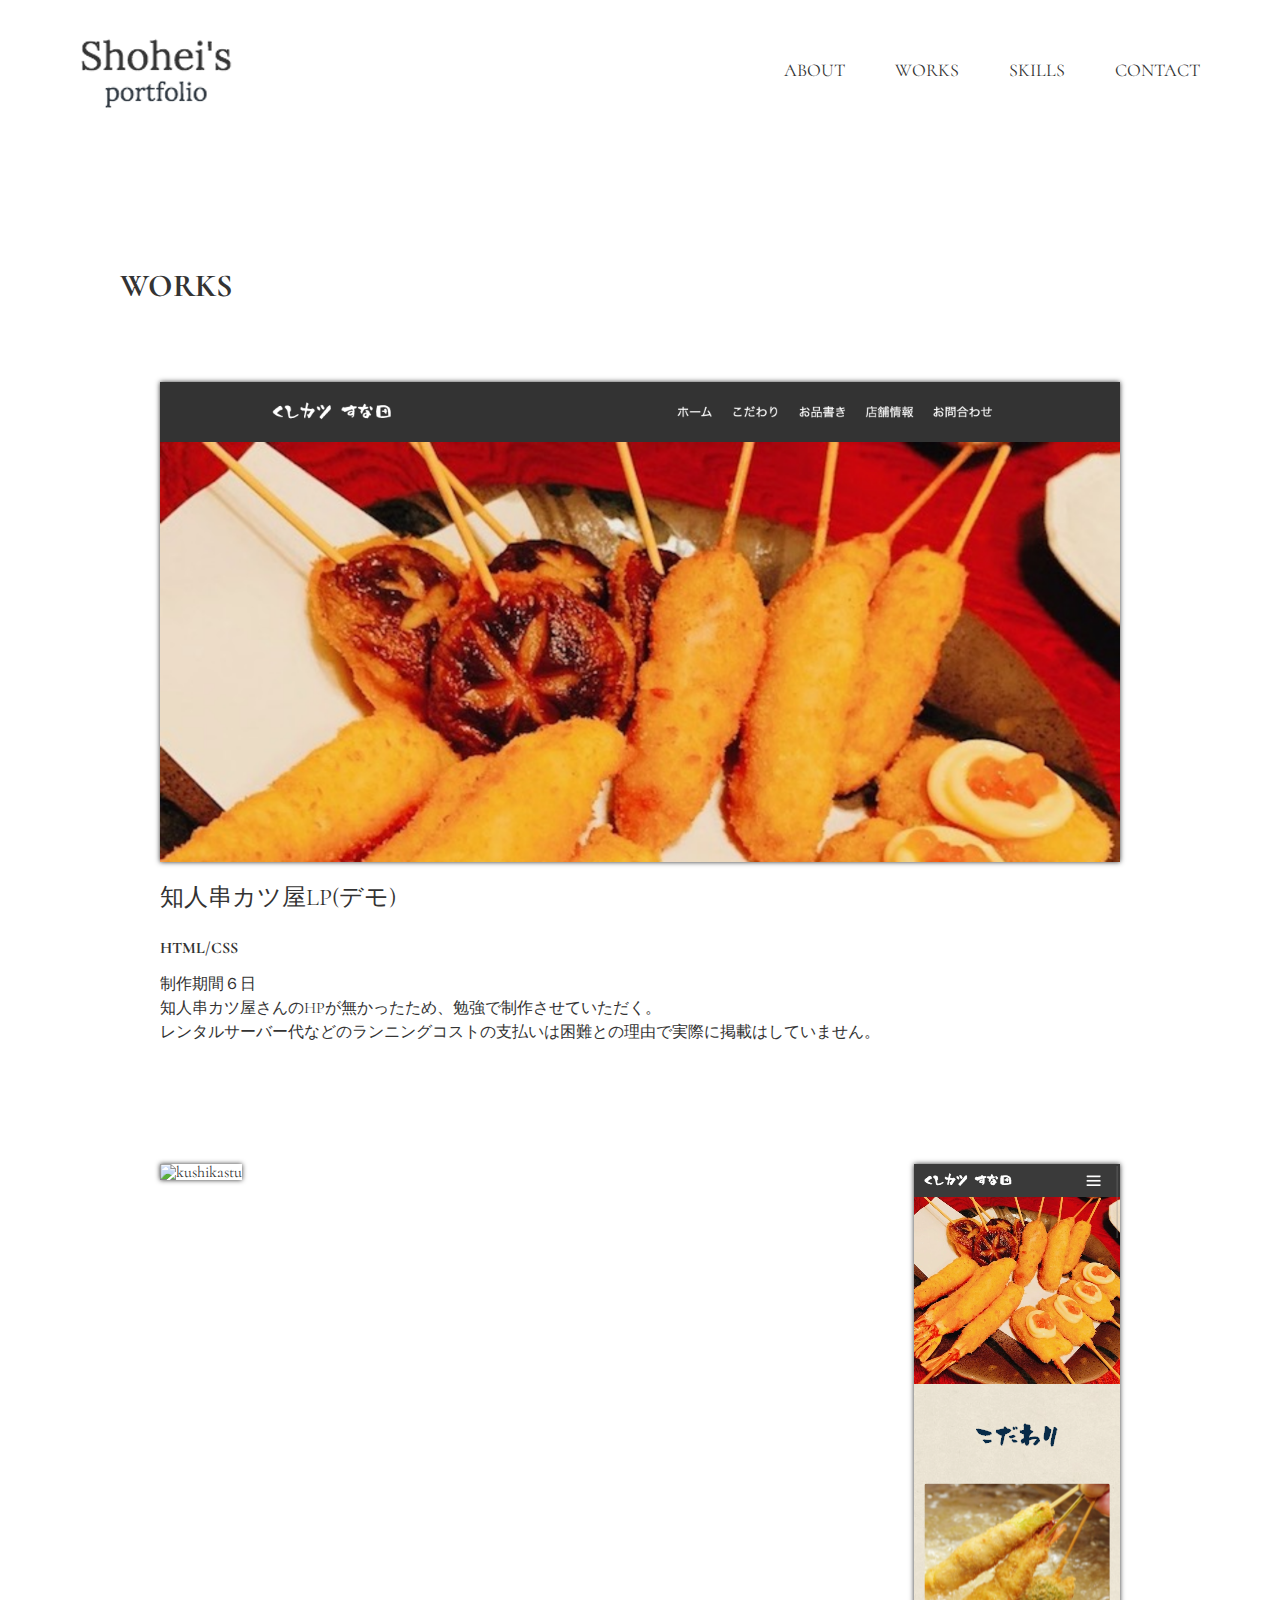
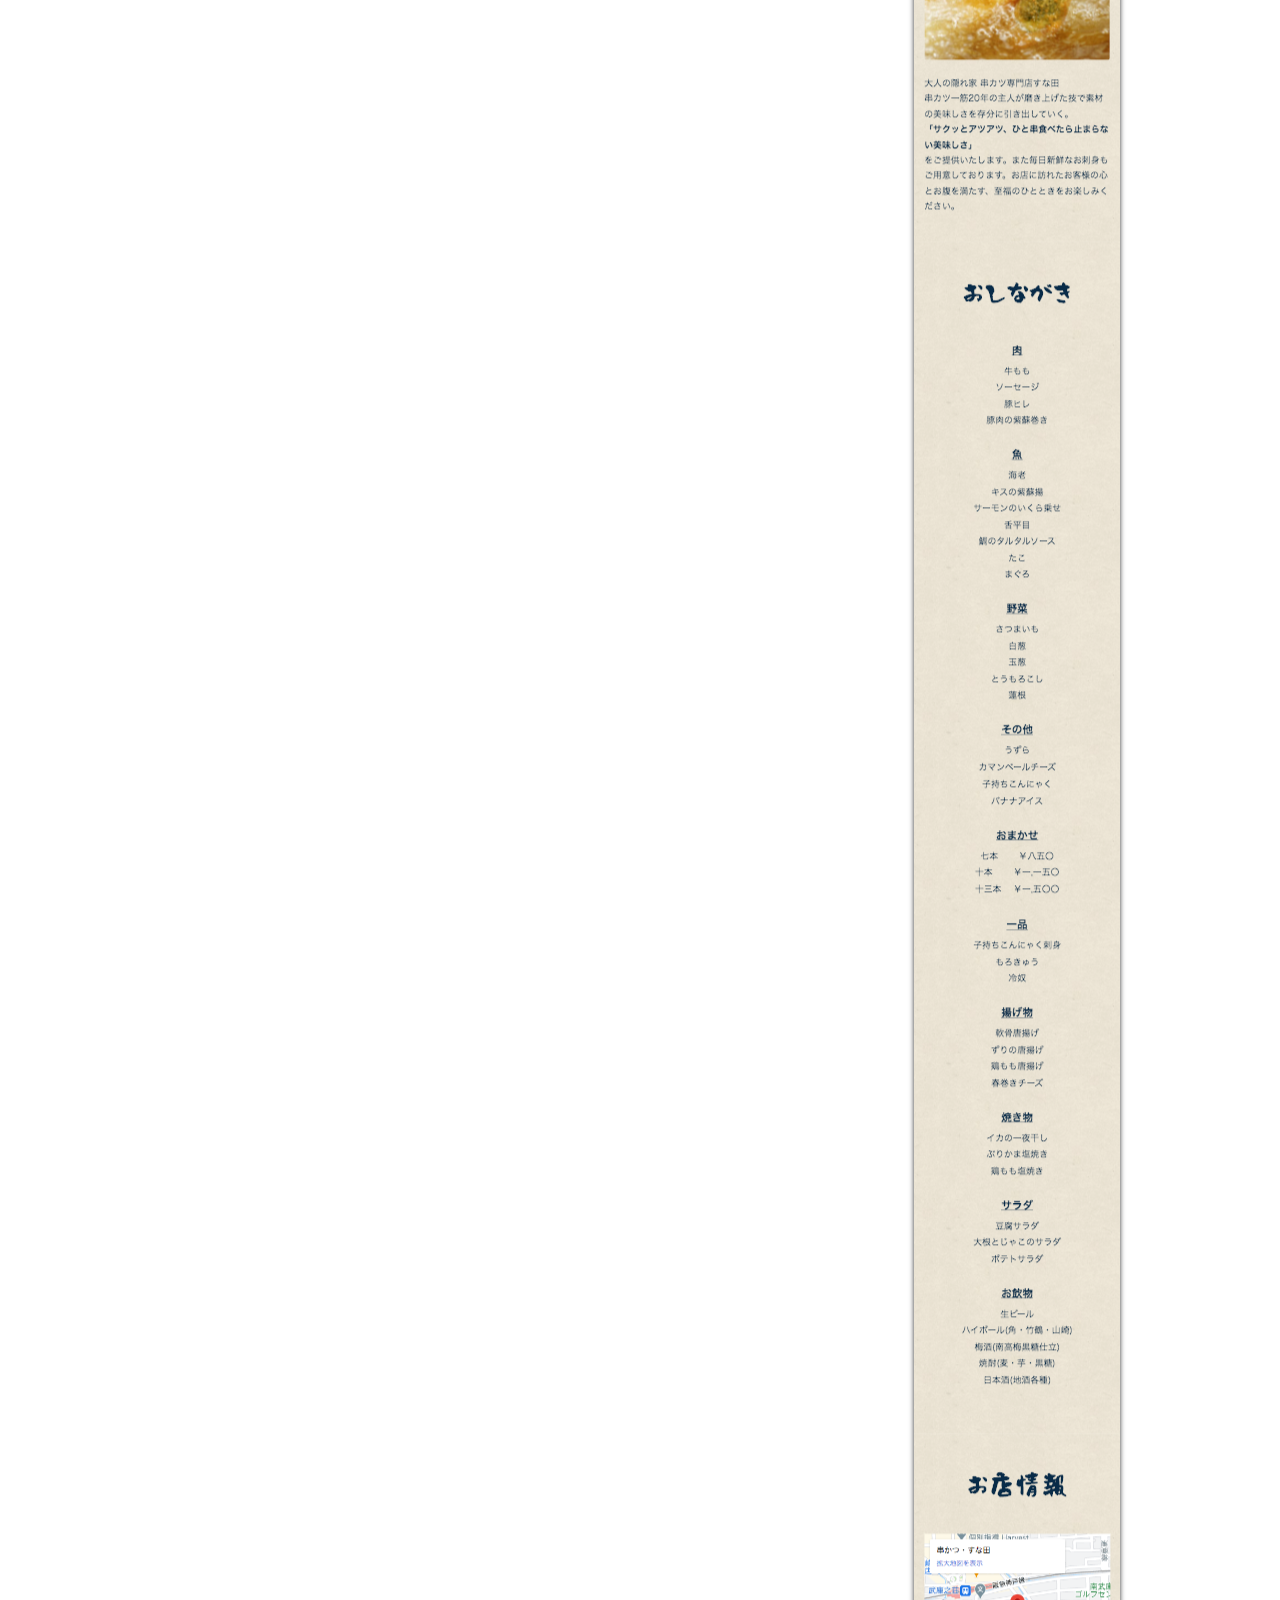
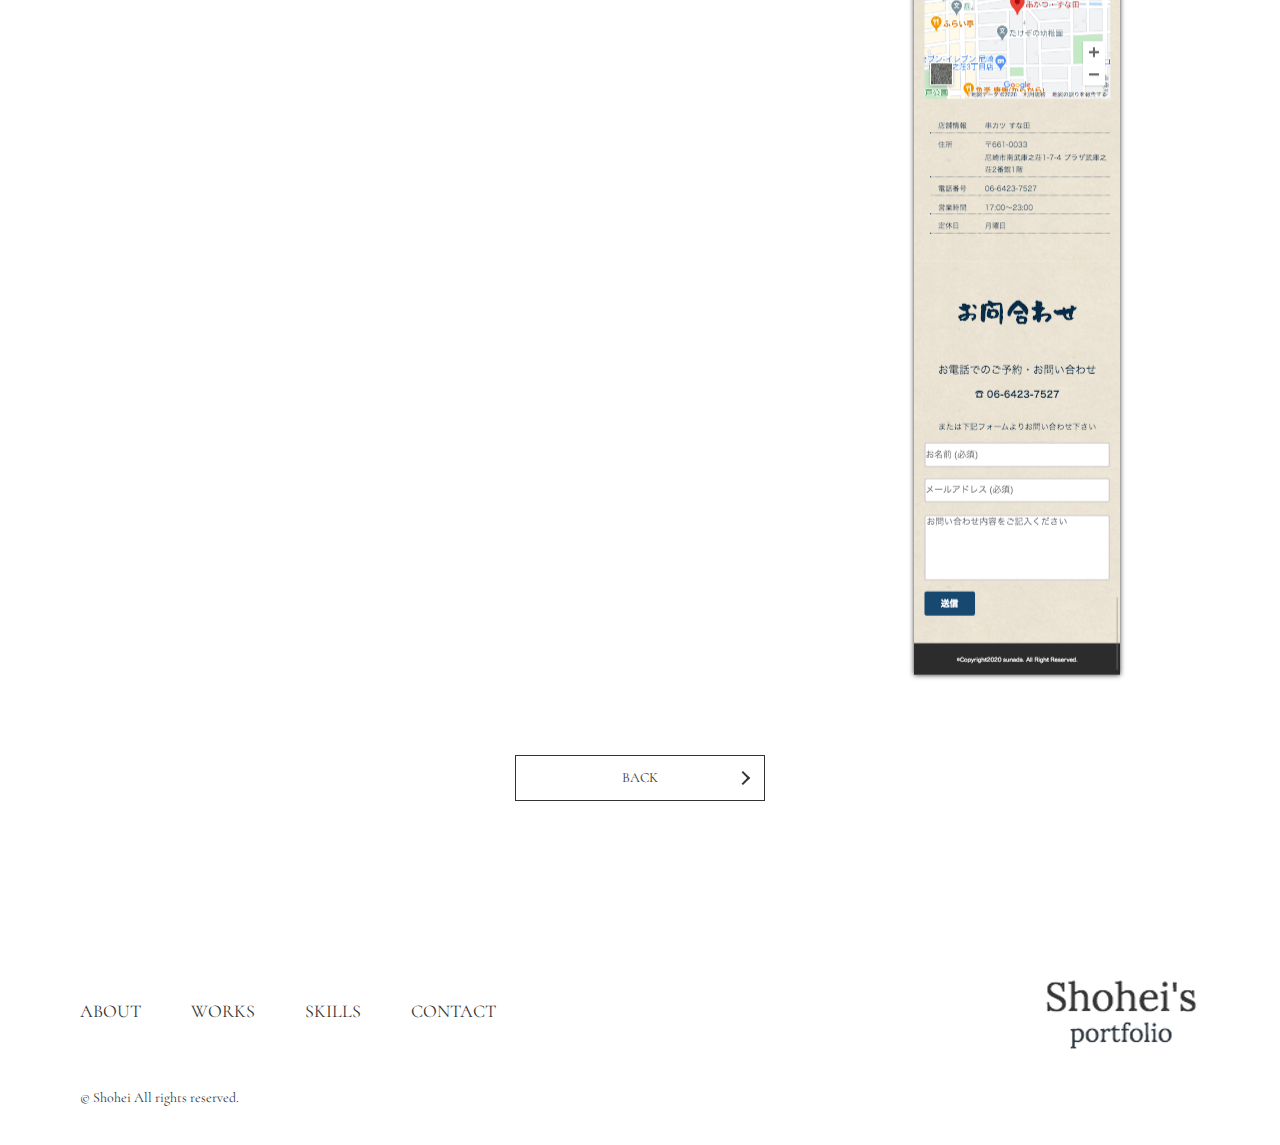
==== portfolios/index_kushikatsu.html @ cb13ab30 "portfolio" ====
<!DOCTYPE html>
<html lang="ja">
<head>
  <meta charset="UTF-8">
  <meta http-equiv="X-UA-Compatible" content="IE=edge" />
  <meta name="viewport" content="width=device-width, initial-scale=1.0">
  <meta property="og:title" content="Shohei's Portfolio">
  <meta property="og:type" content="website">
  <meta property="og:site_name" content="Shohei's Portfolio" />
  <title>Shohei's Portfolio</title>
  <!-- swiper -->
  <link rel="stylesheet" href="https://cdnjs.cloudflare.com/ajax/libs/Swiper/5.4.5/css/swiper.min.css"
    integrity="sha512-uCQmAoax6aJTxC03VlH0uCEtE0iLi83TW1Qh6VezEZ5Y17rTrIE+8irz4H4ehM7Fbfbm8rb30OkxVkuwhXxrRg=="
    crossorigin="anonymous" />
    <!-- fontawesome -->
    <link href="https://use.fontawesome.com/releases/v5.6.1/css/all.css" rel="stylesheet">
  <link rel="shortcut icon" href="../images/icon.png" type="image/x-icon">
  <link rel="stylesheet" href="../css/style.css">
</head>
<body>

<!-- PageTopBtn -->
  <div class="js_page_top"><a>TOP</a></div>

<!-- HEADER   -->
  <header class="ly_header">
    <div class="ly_header_inner">
      <div class="bl_header">
        <div class="bl_header_logo">
          <a href="../index.html"><img src="../images/logo.png" alt="ロゴ"></a>
        </div>
        <!-- /.bl_heder_logo -->
        <nav class="bl_gnav">
          <div class="js_drawer">
            <div class="js_drawer_toggle">
              <div class="js_drawer_icons">
                <span class="js_drawer_icon"></span>
                <span class="js_drawer_icon"></span>
                <span class="js_drawer_icon"></span>
              </div>
              <div class="js_drawer_layer"></div>
            </div>
            <!-- /.js_drawer_toggle -->
            <ul class="bl_gnav_list">
              <li class="bl_gnav_item"><a href="../index.html#about">ABOUT</a></li>
              <li class="bl_gnav_item"><a href="../index.html#works">WORKS</a></li>
              <li class="bl_gnav_item"><a href="../index.html#skills">SKILLS</a></li>
              <li class="bl_gnav_item"><a href="../index.html#contact">CONTACT</a></li>
            </ul>
          </div>
          <!-- /.js_drawer -->
        </nav>
        <!-- /.bl_gnav -->
      </div>
      <!-- /.bl_herder -->
    </div>
    <!-- /.ly_header_inner -->
  </header>
  <!-- /.ly_header -->
<!-- MAIN -->
  <main class="ly_main">
    <div class="ly_cont">
      <h2 class="el_lv2Heading">WORKS</h2>
      <div class="bl_portfolio">
        <div class="bl_portfolio_mainImg">
          <img src="../images/works/works06.png" alt="">
        </div>
        <h3 class="bl_portfolio_title">知人串カツ屋LP(デモ)</h3>
        <p class="bl_portfolio_skill">HTML/CSS</p>
        <p class="bl_portfolio_text">制作期間６日<br>知人串カツ屋さんのHPが無かったため、勉強で制作させていただく。<br>レンタルサーバー代などのランニングコストの支払いは困難との理由で実際に掲載はしていません。</p>
        <div class="bl_portfolio_imgUnit">
          <div class="bl_portfolio_leftImg">
            <img src="../images/portfolios/kushikatsu/kushikatsu_pc.png" alt="kushikastu">
          </div>
          <!-- /.bl_portfolio_leftImg -->
          <div class="bl_portfolio_rightImg">
            <img src="../images/portfolios/kushikatsu/kushikatsu_sp.png" alt="kushikatsu">
          </div>
          <!-- /.bl_portfolio_rightImg -->
        </div>
        <!-- /.bl_portfolio_imgUnit -->
      </div>
      <!-- /.bl_portfolio -->

      <p class="hp_tac hp_mt80"><a href="../index.html" class="el_btn el_btn_portfolio">BACK</a></p>

    </div>
    <!-- /.ly_cont -->
  </main>
  <!-- /.ly_main -->

<!-- FOOTER -->
  <footer class="ly_footer">
    <div class="ly_footer_inner">
      <div class="bl_footer">
        <div class="bl_footer_left">
          <nav class="bl_gnav">
            <ul class="bl_gnav_list">
              <li class="bl_gnav_item"><a href="../index.html#about">ABOUT</a></li>
              <li class="bl_gnav_item"><a href="../index.html#works">WORKS</a></li>
              <li class="bl_gnav_item"><a href="../index.html#skills">SKILLS</a></li>
              <li class="bl_gnav_item"><a href="../index.html#contact">CONTACT</a></li>
            </ul>
          </nav>
          <!-- /.bl_gnav -->
        </div>
        <!-- /.bl_footer_left -->
        <div class="bl_footer_right">
          <div class="bl_footer_logo">
            <a href="../index.html"><img src="../images/logo.png" alt="ロゴ"></a>
          </div>       
        </div>
        <!-- /.bl_footer_right -->
      </div>
      <!-- /.bl_footer -->
      <p class="bl_footer_copyright">© Shohei All rights reserved.</p>
    </div>
    <!-- /.ly_footer_inner -->
  </footer>
  <!-- /.ly_footer -->
  
<!-- JavaScript(jQuery) -->
<script src="https://code.jquery.com/jquery-3.5.1.min.js"
integrity="sha256-9/aliU8dGd2tb6OSsuzixeV4y/faTqgFtohetphbbj0=" crossorigin="anonymous"></script>

<script src="https://cdnjs.cloudflare.com/ajax/libs/Swiper/5.4.5/js/swiper.min.js"
integrity="sha512-VHsNaV1C4XbgKSc2O0rZDmkUOhMKPg/rIi8abX9qTaVDzVJnrDGHFnLnCnuPmZ3cNi1nQJm+fzJtBbZU9yRCww=="
crossorigin="anonymous"></script>
<script src="../js/javascript.js"></script>
</body>
</html>
---- css/style.css ----
@charset "UTF-8";
/*======================================
base
======================================*/
/*==========================================================================
# reset - ブラウザの差異や不要なスタイルを無くすためのスタイル
========================================================================== */
@import url("https://fonts.googleapis.com/css2?family=Cormorant&family=Libre+Baskerville&display=swap");
* {
  -webkit-box-sizing: border-box;
  box-sizing: border-box;
}

html, body, h1, h2, h3, h4, h5, h6, ul, ol, dl, li, dt, dd, p, div, span, img, a, table, tr, th, td, small, button, time, figure {
  border: 0;
  font: inherit;
  font-size: 100%;
  margin: 0;
  padding: 0;
  vertical-align: baseline;
}

html {
  line-height: 1;
}

ol, ul {
  list-style: none;
}

li, dd {
  list-style-type: none;
}

header, footer, nav, section, article, aside, figure, figcaption {
  display: block;
}

img {
  border: none;
  vertical-align: bottom;
}

a {
  cursor: pointer;
  text-decoration: none;
}

/*======================================
カラー
======================================*/
/*==================================
フォント
===================================*/
/*==================================
レイアウト幅
===================================*/
/*==================================
余白
===================================*/
/*==================================
ブレイクポイント
===================================*/
/*======================================
カラー
======================================*/
/*==================================
フォント
===================================*/
/*==================================
レイアウト幅
===================================*/
/*==================================
余白
===================================*/
/*==================================
ブレイクポイント
===================================*/
body {
  font-size: 16px;
  font-family: "Cormorant", "Helvetica Neue", Arial, "Hiragino Kaku Gothic ProN", "Hiragino Sans", "Meiryo", serif;
  color: #333333;
}

img {
  max-width: 100%;
  vertical-align: top;
}

a {
  color: #333333;
}

/*======================================
layout
======================================*/
/*======================================
header
======================================*/
.ly_header {
  width: 100%;
  max-width: 1280px;
  -webkit-transition: all 0.4s ease 0s;
  transition: all 0.4s ease 0s;
}

.ly_header_inner {
  width: 100%;
  max-width: 1280px;
  padding: 30px 80px;
}

@media screen and (max-width: 1119px) {
  .ly_header_inner {
    padding: 40px 40px;
  }
}

@media screen and (max-width: 767px) {
  .ly_header_inner {
    padding: 40px 16px;
  }
}

.ly_header.open {
  margin-left: -50vw;
}

/*======================================
footer
======================================*/
.ly_footer {
  width: 100%;
  max-width: 1280px;
  -webkit-transition: all 0.4s ease 0s;
  transition: all 0.4s ease 0s;
}

.ly_footer_inner {
  width: 100%;
  max-width: 1280px;
  padding: 40px 80px;
}

@media screen and (max-width: 1119px) {
  .ly_footer_inner {
    padding: 40px 40px;
  }
}

@media screen and (max-width: 767px) {
  .ly_footer_inner {
    padding: 30px 16px;
  }
}

.ly_footer.open {
  margin-left: -50vw;
}

/*======================================
共通
======================================*/
.ly_main {
  width: 100%;
  max-width: 1280px;
  -webkit-transition: all 0.4s ease 0s;
  transition: all 0.4s ease 0s;
}

.ly_main.open {
  margin-left: -50vw;
}

.ly_cont {
  width: 100%;
  max-width: 1280px;
  padding-left: 120px;
  padding-right: 120px;
  padding-top: 130px;
}

@media screen and (max-width: 1119px) {
  .ly_cont {
    padding-left: 40px;
    padding-right: 40px;
  }
}

@media screen and (max-width: 767px) {
  .ly_cont {
    padding-left: 16px;
    padding-right: 16px;
  }
}

/*======================================
module(block)
======================================*/
.bl_header {
  display: flex;
}

.bl_header_logo {
  margin-right: auto;
}

@media screen and (max-width: 767px) {
  .bl_header_logo {
    width: 120px;
  }
}

.bl_gnav_list {
  display: flex;
}

@media screen and (max-width: 1119px) {
  .bl_gnav_list {
    display: block;
    position: fixed;
    top: 0;
    left: 100%;
    background-color: #fff;
    height: 100vh;
    margin-left: 0;
    -webkit-transition: all 0.4s ease 0s;
    transition: all 0.4s ease 0s;
    z-index: 99;
  }
}

.bl_gnav_list.open {
  overflow-y: auto;
  width: 50vw;
  margin-left: -50vw;
  transform: translateZ(0);
}

.bl_gnav_item {
  font-size: 18px;
  line-height: 80px;
  margin-right: 50px;
}

@media screen and (max-width: 1119px) {
  .bl_gnav_item {
    margin-right: 0;
    text-align: center;
  }
  .bl_gnav_item:first-child {
    margin-top: 60px;
  }
}

.bl_gnav_item:last-child {
  margin-right: 0;
}

.bl_gnav_item a {
  position: relative;
}

.bl_gnav_item a::after {
  content: '';
  position: absolute;
  bottom: -4px;
  left: 0;
  width: 0;
  height: 2px;
  background: #333333;
  -webkit-transition: all 0.4s ease 0s;
  transition: all 0.4s ease 0s;
}

.bl_gnav_item a:hover::after {
  width: 100%;
}

/*======================================
module(element)
======================================*/
/*======================================
heading
======================================*/
.el_lv2Heading {
  font-size: 32px;
  font-weight: bold;
  margin-bottom: 80px;
}

/*======================================
btn
======================================*/
.el_btn {
  display: inline-block;
  font-size: 14px;
  padding: 10px;
  border: 1px solid #333333;
  -webkit-transition: all 0.4s ease 0s;
  transition: all 0.4s ease 0s;
}

.el_btn:hover {
  background-color: #333333;
  color: #fff;
  opacity: 0.9;
}

.el_btn_rightAllow {
  position: relative;
  width: 120px;
}

.el_btn_rightAllow::after {
  content: '';
  position: absolute;
  top: 12px;
  right: 8px;
  transform: rotate(45deg);
  border-top: 2px solid #333333;
  border-right: 2px solid #333333;
  width: 8px;
  height: 8px;
  -webkit-transition: all 0.4s ease 0s;
  transition: all 0.4s ease 0s;
}

.el_btn_rightAllow:hover::after {
  border-color: #fff;
}

.el_btn_portfolio {
  position: relative;
  width: 250px;
  padding: 15px;
}

.el_btn_portfolio::after {
  content: '';
  position: absolute;
  top: 17px;
  right: 16px;
  transform: rotate(45deg);
  border-top: 2px solid #333333;
  border-right: 2px solid #333333;
  width: 8px;
  height: 8px;
  -webkit-transition: all 0.4s ease 0s;
  transition: all 0.4s ease 0s;
}

.el_btn_portfolio:hover::after {
  border-color: #fff;
}

/*======================================
mandatory
======================================*/
.el_mandatory {
  display: inline-block;
  position: relative;
}

.el_mandatory::after {
  content: '＊';
  position: absolute;
  top: 0;
  right: -10px;
  color: #fa0606;
  font-size: 8px;
}

.bl_mainVisual {
  display: flex;
  width: 100%;
  max-width: 1280px;
  padding-left: 80px;
  padding-right: 80px;
}

@media screen and (max-width: 1119px) {
  .bl_mainVisual {
    padding-left: 40px;
    padding-right: 40px;
  }
}

@media screen and (max-width: 767px) {
  .bl_mainVisual {
    padding-left: 16px;
    padding-right: 16px;
  }
}

.bl_mainVisual_left {
  width: 18.33%;
  padding-top: 225px;
}

.bl_mainVisual_right {
  width: 60%;
  margin-left: auto;
}

.bl_mainVisual_center {
  position: relative;
  width: 20%;
}

.bl_mainVisual_title {
  position: absolute;
  top: 0px;
  left: -90%;
  width: 100%;
  height: auto;
  display: none;
  font-size: 60px;
  font-weight: 400;
  line-height: 1.5;
}

@media screen and (max-width: 1119px) {
  .bl_mainVisual_title {
    font-size: 56px;
  }
}

@media screen and (max-width: 767px) {
  .bl_mainVisual_title {
    top: 180px;
    left: 50px;
    font-size: 46px;
  }
}

.bl_about {
  display: flex;
}

@media screen and (max-width: 767px) {
  .bl_about {
    display: block;
  }
}

.bl_about_left {
  width: 45%;
  margin-right: auto;
  line-height: 1.5;
}

@media screen and (max-width: 767px) {
  .bl_about_left {
    width: 100%;
  }
}

.bl_about_title {
  font-size: 24px;
}

@media screen and (max-width: 767px) {
  .bl_about_title {
    font-size: 20px;
  }
}

.bl_about_profileUnit {
  margin-top: 40px;
}

.bl_about_profile {
  display: flex;
  font-size: 14px;
  margin-top: 10px;
}

.bl_about_profile dt {
  white-space: nowrap;
}

.bl_about_right {
  width: 48%;
  text-align: right;
}

@media screen and (max-width: 767px) {
  .bl_about_right {
    width: 100%;
    margin-top: 60px;
  }
}

.bl_works {
  display: flex;
  flex-wrap: wrap;
}

@media screen and (max-width: 767px) {
  .bl_works {
    display: block;
  }
}

.bl_work {
  width: calc(33.33333333% - 40px * 2 / 3);
  margin-top: 60px;
  margin-right: 40px;
}

@media screen and (max-width: 1119px) {
  .bl_work {
    width: calc(50% - 40px * 1 / 2);
  }
}

@media screen and (max-width: 767px) {
  .bl_work {
    width: 100%;
  }
}

.bl_work:nth-child(1), .bl_work:nth-child(2), .bl_work:nth-child(3) {
  margin-top: 0;
}

@media screen and (max-width: 1119px) {
  .bl_work:nth-child(1), .bl_work:nth-child(2), .bl_work:nth-child(3) {
    margin-top: 60px;
  }
}

@media screen and (max-width: 1119px) {
  .bl_work:nth-child(1), .bl_work:nth-child(2) {
    margin-top: 0;
  }
}

@media screen and (max-width: 767px) {
  .bl_work:nth-child(1), .bl_work:nth-child(2) {
    margin-top: 60px;
  }
}

.bl_work:nth-child(3n) {
  margin-right: 0;
}

@media screen and (max-width: 1119px) {
  .bl_work:nth-child(3n) {
    margin-right: 40px;
  }
}

@media screen and (max-width: 1119px) {
  .bl_work:nth-child(2n) {
    margin-right: 0;
  }
}

.bl_work_img {
  display: block;
  position: relative;
  box-shadow: 0px 0px 3px 0px #333333;
  -webkit-transition: all 0.4s ease 0s;
  transition: all 0.4s ease 0s;
}

.bl_work_img::after {
  content: 'VIEW MORE';
  display: flex;
  justify-content: center;
  align-items: center;
  position: absolute;
  top: 0;
  left: 0;
  color: #fff;
  background-color: rgba(51, 51, 51, 0.7);
  width: 100%;
  height: 100%;
  opacity: 0;
  -webkit-transition: all 0.4s ease 0s;
  transition: all 0.4s ease 0s;
}

.bl_work_img:hover::after {
  opacity: 1;
}

.bl_work_title {
  font-size: 18px;
  margin-top: 16px;
}

.bl_skillUnit {
  display: flex;
  justify-content: space-between;
}

@media screen and (max-width: 767px) {
  .bl_skillUnit {
    display: block;
  }
}

.bl_skill {
  width: calc(33.33333333% - 40px * 2 / 3);
  margin-right: 40px;
}

@media screen and (max-width: 767px) {
  .bl_skill {
    width: 100%;
    margin-top: 60px;
  }
}

.bl_skill:last-child {
  margin-right: 0;
}

.bl_skill_title {
  font-size: 20px;
  text-align: center;
}

.bl_skill_img {
  margin-top: 20px;
  text-align: center;
}

.bl_skill_text {
  font-size: 14px;
  margin-top: 16px;
  line-height: 1.5;
}

.bl_contact {
  width: 100%;
  max-width: 600px;
  margin-left: auto;
  margin-right: auto;
}

input[type="text"],
input[type="email"],
textarea {
  /*inputタグに対する既定の装飾を解除するプロパティ(appearance: none)*/
  -moz-appearance: none;
  -webkit-appearance: none;
  appearance: none;
  background-color: transparent;
  background-image: none;
  border-color: transparent;
  box-shadow: 0px 0px 5px 0px #333333;
  border-radius: 0;
  line-height: 1.5;
  /*inheritは親要素を継承という意味*/
  color: inherit;
  font-family: inherit;
  width: 100%;
}

input[type="text"]:focus,
input[type="email"]:focus,
textarea:focus {
  outline: none;
}

input[type="submit"] {
  -webkit-appearance: none;
  color: #333333;
  background-color: transparent;
  background-image: none;
  border: none;
  border-radius: 0;
  cursor: pointer;
  display: inline-block;
  font-size: 1em;
  text-decoration: none;
}

.submit-test:hover,
.submit-test:focus {
  outline: none;
}

.submit-test::-moz-foucus-inner {
  border: none;
  padding: 0;
}

label {
  display: inline-block;
  margin-top: 40px;
}

label:first-child {
  margin-top: 0;
}

input {
  margin-top: 10px;
}

input:last-child {
  margin-top: 40px;
}

input[type="text"],
input[type="email"],
textarea {
  padding: 8px;
}

textarea {
  resize: none;
  margin-top: 10px;
}

input[type="submit"] {
  display: block;
  padding: 10px;
  border: 1px solid #333333;
  width: 100%;
  margin-left: auto;
  margin-right: auto;
  -webkit-transition: all 0.4s ease 0s;
  transition: all 0.4s ease 0s;
}

input[type="submit"]:hover {
  background-color: #333333;
  color: #fff;
  opacity: 0.9;
}

.bl_footer {
  display: flex;
  margin-top: 130px;
}

.bl_footer_right {
  margin-left: auto;
}

@media screen and (max-width: 767px) {
  .bl_footer_logo {
    width: 120px;
  }
}

.bl_footer_copyright {
  font-size: 14px;
  margin-top: 40px;
}

.bl_portfolio {
  padding-left: 40px;
  padding-right: 40px;
}

.bl_portfolio_mainImg {
  box-shadow: 0px 0px 5px 0px #333333;
}

.bl_portfolio_title {
  font-size: 24px;
  margin-top: 24px;
}

.bl_portfolio_skill {
  margin-top: 30px;
  font-weight: bold;
}

.bl_portfolio_text {
  margin-top: 16px;
  line-height: 1.5;
}

.bl_portfolio_imgUnit {
  display: flex;
  margin-top: 120px;
}

.bl_portfolio_leftImg {
  width: 55%;
  margin-right: auto;
}

.bl_portfolio_leftImg img {
  margin-top: 40px;
  box-shadow: 0px 0px 5px 0px #333333;
}

.bl_portfolio_leftImg img:first-child {
  margin-top: 0;
}

.bl_portfolio_rightImg {
  width: 27%;
  text-align: right;
}

.bl_portfolio_rightImg img {
  box-shadow: 0px 0px 5px 0px #333333;
}

/*======================================  
helper
======================================*/
/*======================================
text-align
======================================*/
.hp_tac {
  text-align: center;
}

/*======================================
margin
======================================*/
.hp_mt20 {
  margin-top: 20px;
}

.hp_mt80 {
  margin-top: 80px;
}

/*======================================
program
======================================*/
/*======================================
pageTop
======================================*/
.js_page_top {
  position: fixed;
  bottom: 30px;
  right: 20px;
  cursor: pointer;
  display: none;
  z-index: 99;
}

@media screen and (max-width: 767px) {
  .js_page_top {
    right: 10px;
  }
}

.js_page_top a {
  background-color: #999;
  color: #fff;
  text-align: center;
  padding: 20px 20px;
}

.js_page_top a:hover {
  background-color: #666;
}

/*======================================
drawer
======================================*/
@media screen and (max-width: 1119px) {
  .js_drawer_icon {
    display: block;
    position: relative;
    height: 2px;
    width: 30px;
    background-color: #333333;
    -webkit-transition: all 0.4s ease 0s;
    transition: all 0.4s ease 0s;
    z-index: 99;
  }
  .js_drawer_icon:nth-child(1) {
    top: 0px;
  }
  .js_drawer_icon:nth-child(2) {
    top: 0px;
    margin-top: 8px;
    margin-bottom: 8px;
  }
  .js_drawer_icon:nth-child(3) {
    top: 0px;
  }
}

.js_drawer_toggle.open .js_drawer_icon:nth-child(1) {
  top: 10px;
  -webkit-transform: rotate(45deg);
  transform: rotate(45deg);
  background: #fff;
}

.js_drawer_toggle.open .js_drawer_icon:nth-child(2) {
  -webkit-transform: translateY(-50%);
  transform: translateY(-50%);
  opacity: 0;
}

.js_drawer_toggle.open .js_drawer_icon:nth-child(3) {
  top: -10px;
  -webkit-transform: rotate(-45deg);
  transform: rotate(-45deg);
  background: #fff;
}

.js_drawer_layer.open {
  position: fixed;
  top: 0;
  left: 0;
  background-color: #333333;
  width: 100vw;
  height: 100vh;
  opacity: 0.7;
  z-index: 50;
}

/*======================================
fadeIn
======================================*/
.js_fadeIn {
  opacity: 0;
  transform: translate(0, 100px);
  -webkit-transition: all 0.4s ease 0s;
  transition: all 0.4s ease 0s;
}

.js_fadeIn.active {
  opacity: 1;
  transform: translate(0, 0);
}
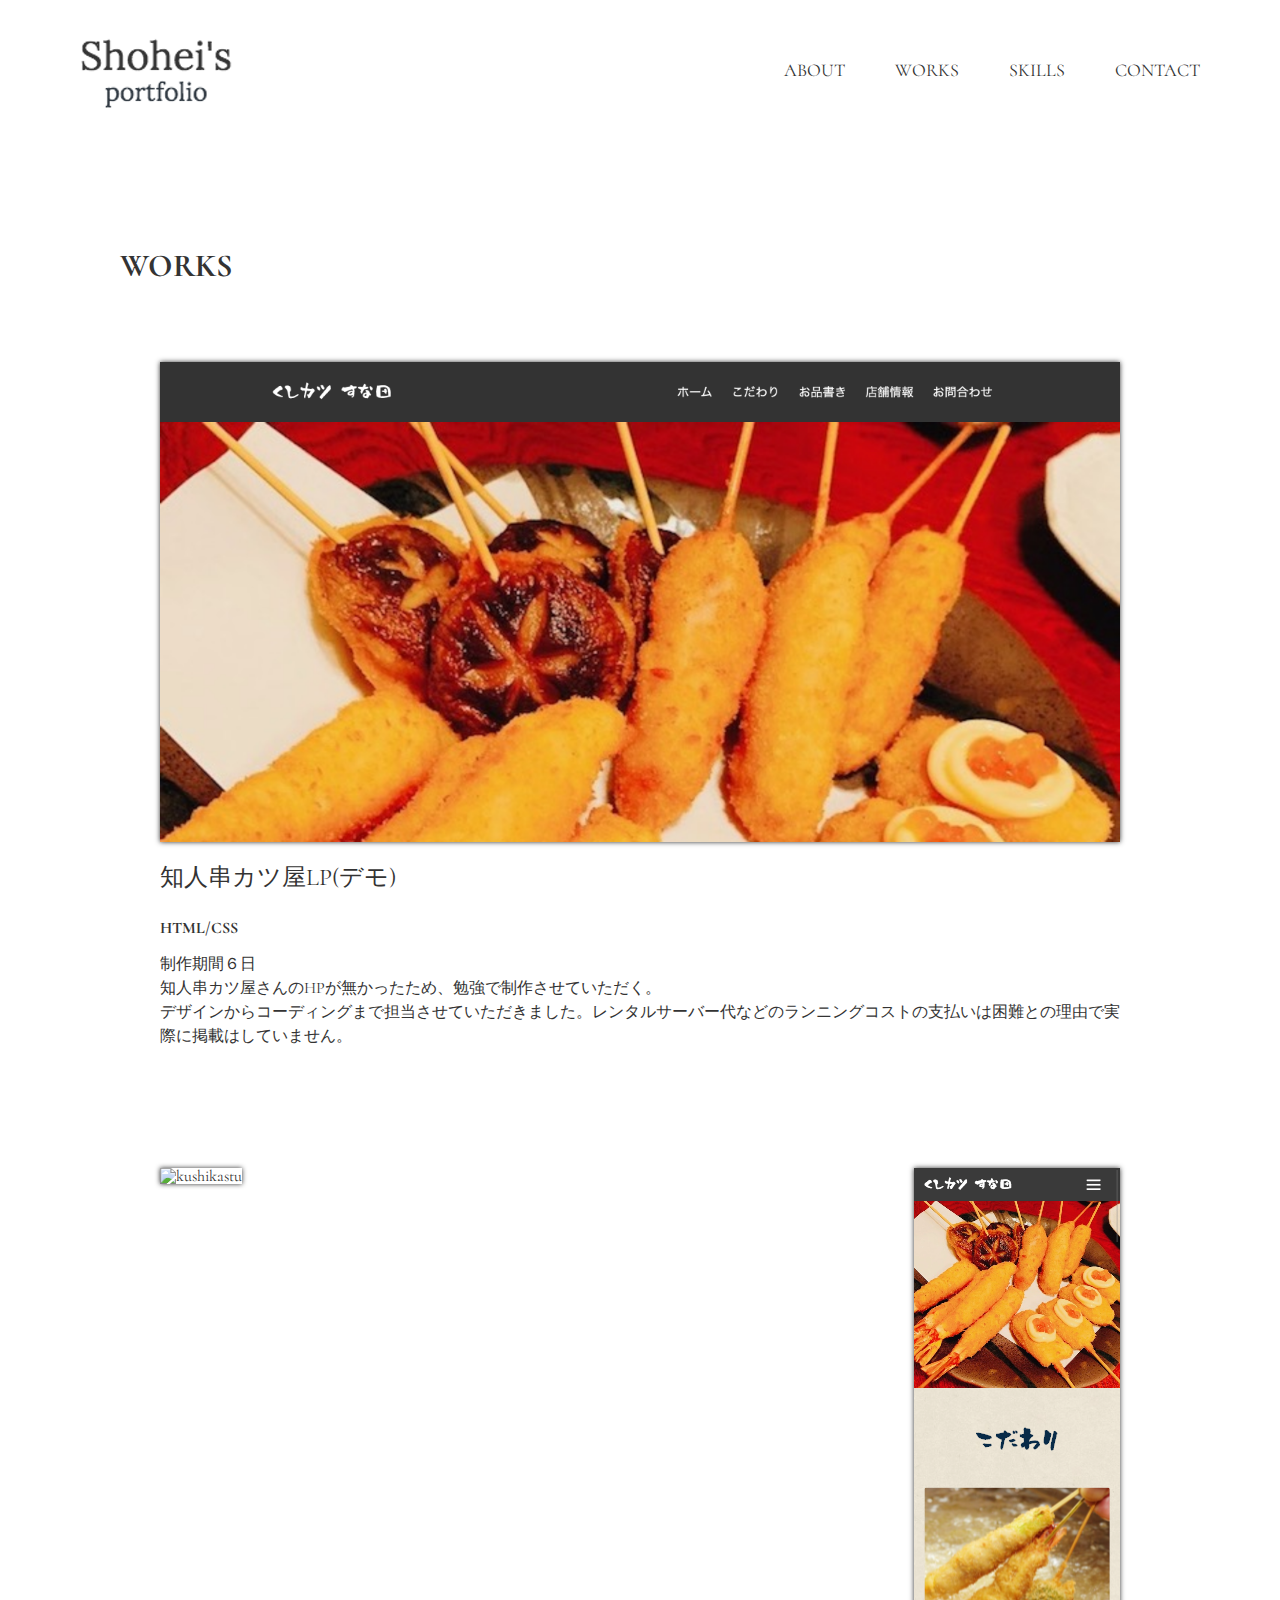
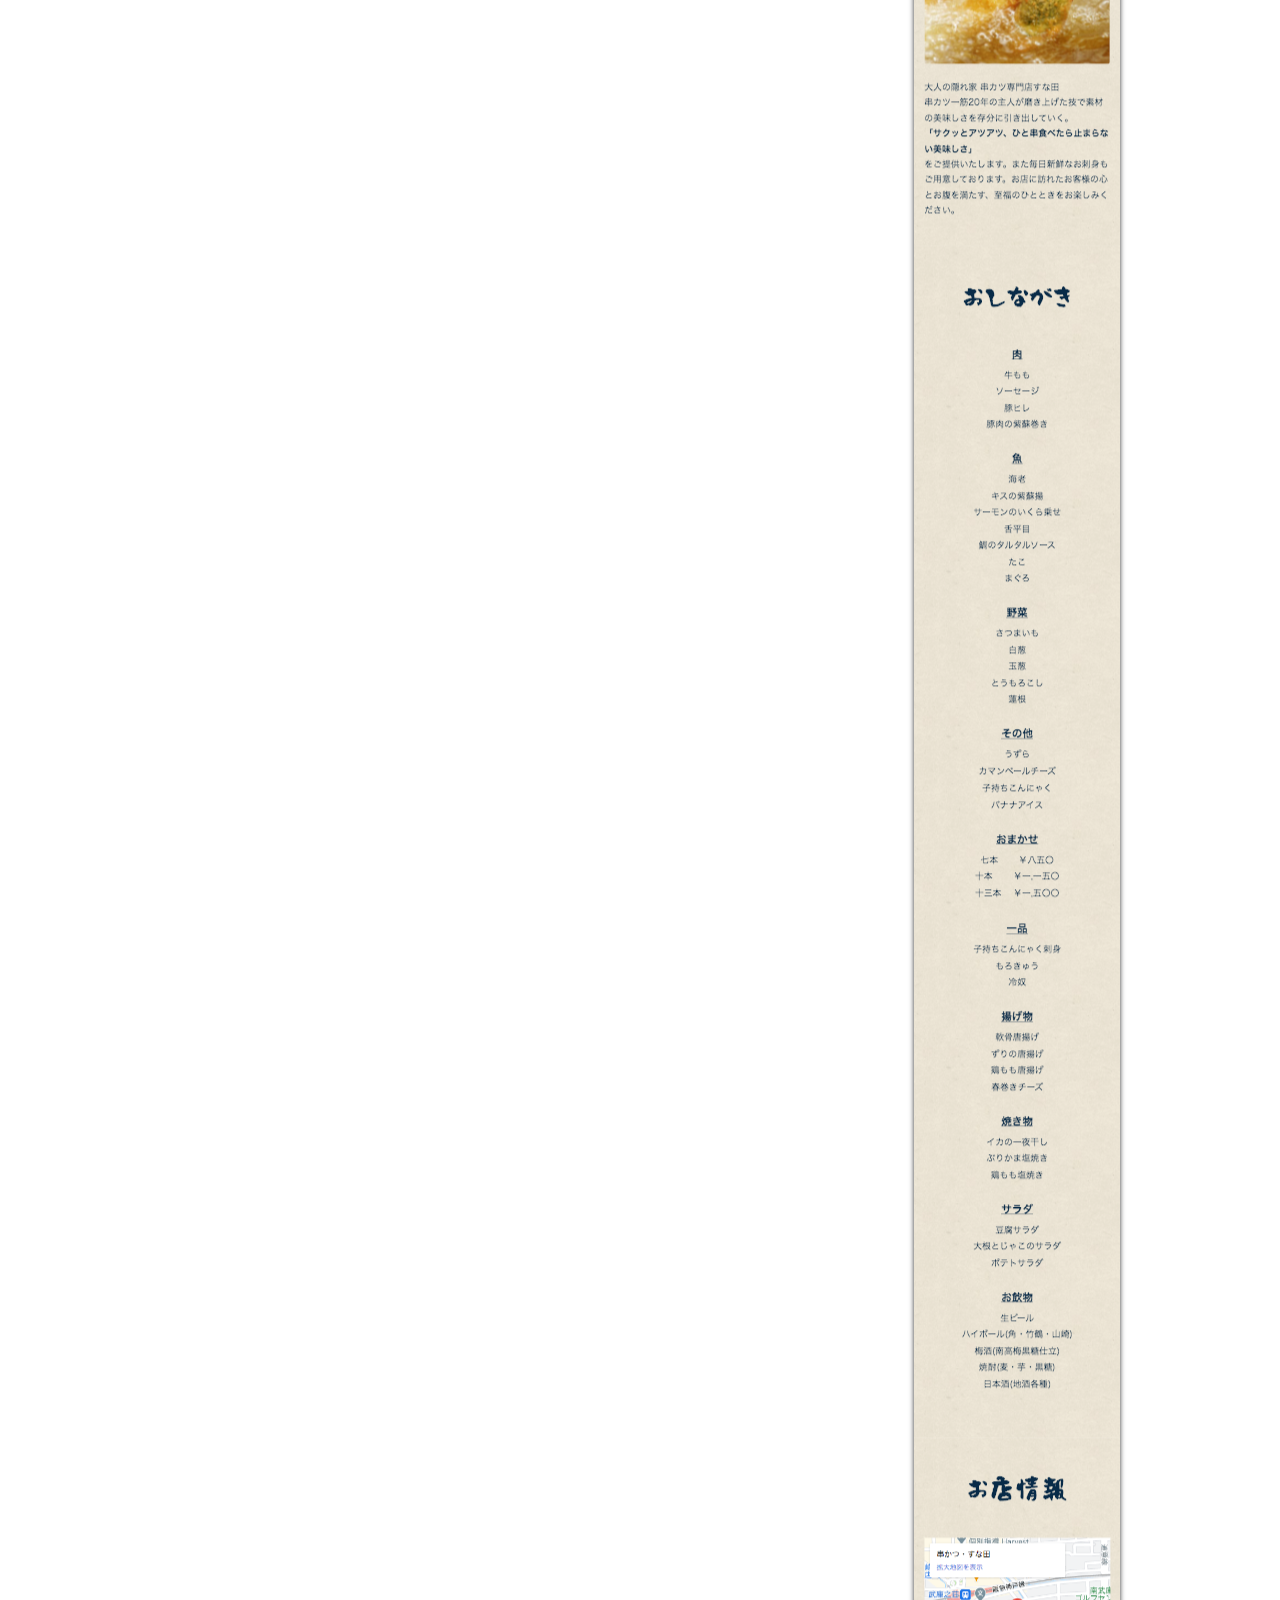
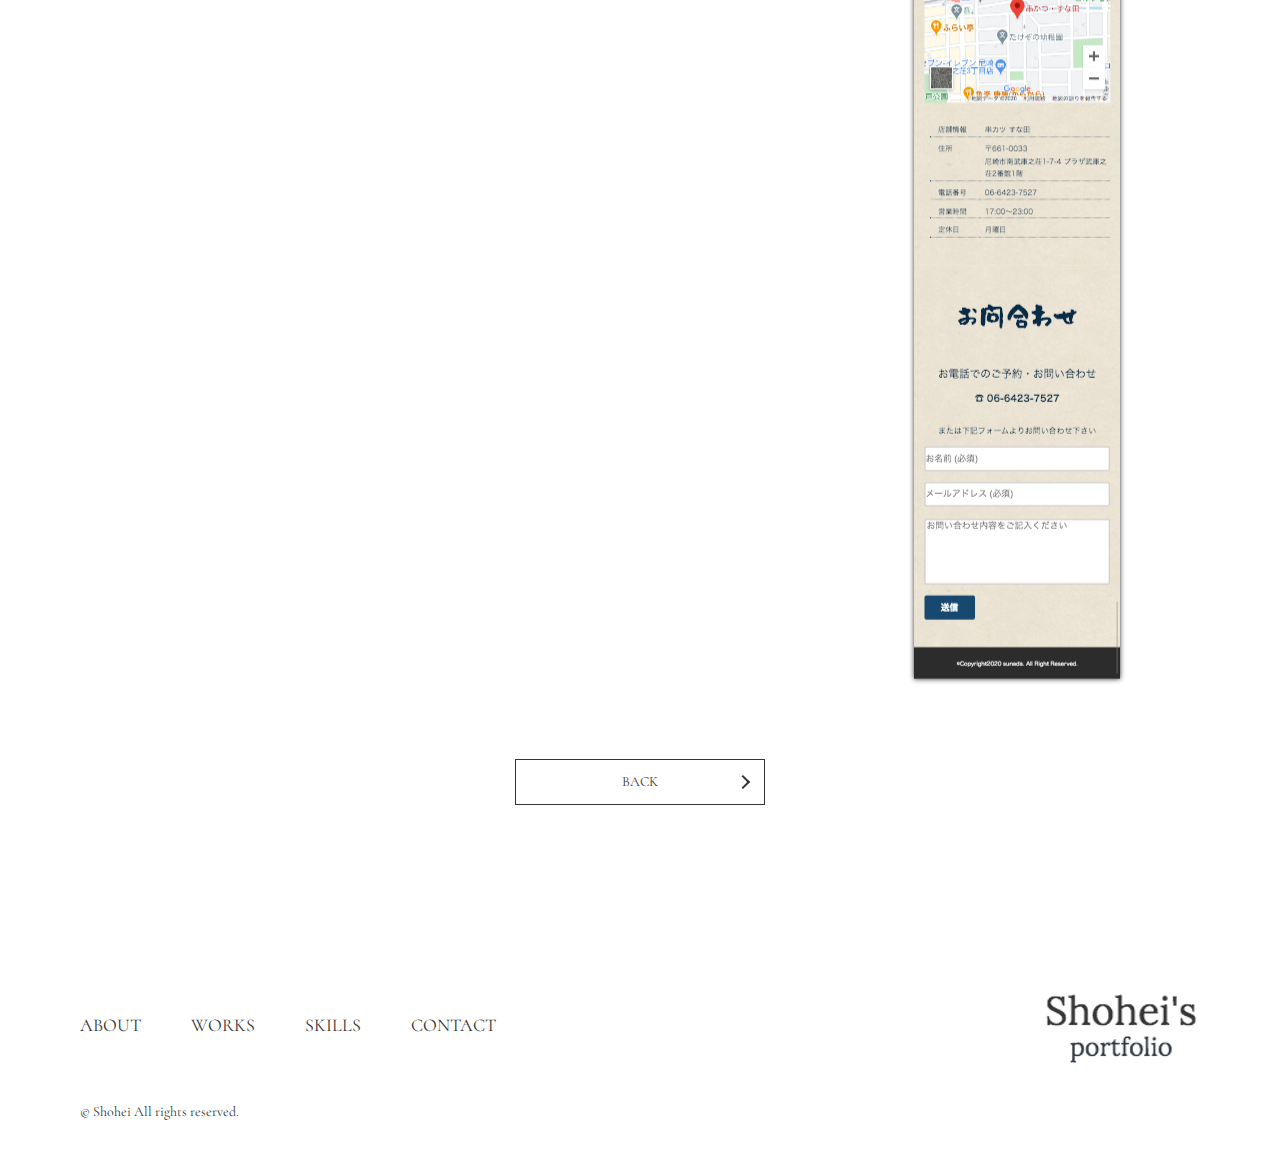
==== commit 4c826e72: "WORKS追加" ====
--- a/portfolios/index_kushikatsu.html
+++ b/portfolios/index_kushikatsu.html
@@ -67,7 +67,7 @@
         </div>
         <h3 class="bl_portfolio_title">知人串カツ屋LP(デモ)</h3>
         <p class="bl_portfolio_skill">HTML/CSS</p>
-        <p class="bl_portfolio_text">制作期間６日<br>知人串カツ屋さんのHPが無かったため、勉強で制作させていただく。<br>レンタルサーバー代などのランニングコストの支払いは困難との理由で実際に掲載はしていません。</p>
+        <p class="bl_portfolio_text">制作期間６日<br>知人串カツ屋さんのHPが無かったため、勉強で制作させていただく。<br>デザインからコーディングまで担当させていただきました。レンタルサーバー代などのランニングコストの支払いは困難との理由で実際に掲載はしていません。</p>
         <div class="bl_portfolio_imgUnit">
           <div class="bl_portfolio_leftImg">
             <img src="../images/portfolios/kushikatsu/kushikatsu_pc.png" alt="kushikastu">
--- a/css/style.css
+++ b/css/style.css
@@ -177,7 +177,8 @@
   max-width: 1280px;
   padding-left: 120px;
   padding-right: 120px;
-  padding-top: 130px;
+  padding-top: 110px;
+  padding-bottom: 10px;
 }
 
 @media screen and (max-width: 1119px) {
@@ -761,6 +762,13 @@
   padding-right: 40px;
 }
 
+@media screen and (max-width: 767px) {
+  .bl_portfolio {
+    padding-left: 0px;
+    padding-right: 0px;
+  }
+}
+
 .bl_portfolio_mainImg {
   box-shadow: 0px 0px 5px 0px #333333;
 }
@@ -785,11 +793,24 @@
   margin-top: 120px;
 }
 
+@media screen and (max-width: 767px) {
+  .bl_portfolio_imgUnit {
+    display: block;
+    margin-top: 80px;
+  }
+}
+
 .bl_portfolio_leftImg {
   width: 55%;
   margin-right: auto;
 }
 
+@media screen and (max-width: 767px) {
+  .bl_portfolio_leftImg {
+    width: 100%;
+  }
+}
+
 .bl_portfolio_leftImg img {
   margin-top: 40px;
   box-shadow: 0px 0px 5px 0px #333333;
@@ -802,6 +823,13 @@
 .bl_portfolio_rightImg {
   width: 27%;
   text-align: right;
+}
+
+@media screen and (max-width: 767px) {
+  .bl_portfolio_rightImg {
+    width: 100%;
+    margin-top: 80px;
+  }
 }
 
 .bl_portfolio_rightImg img {
@@ -889,7 +917,8 @@
 }
 
 .js_drawer_toggle.open .js_drawer_icon:nth-child(1) {
-  top: 10px;
+  position: fixed;
+  top: 40px;
   -webkit-transform: rotate(45deg);
   transform: rotate(45deg);
   background: #fff;
@@ -902,7 +931,8 @@
 }
 
 .js_drawer_toggle.open .js_drawer_icon:nth-child(3) {
-  top: -10px;
+  position: fixed;
+  top: 40px;
   -webkit-transform: rotate(-45deg);
   transform: rotate(-45deg);
   background: #fff;
